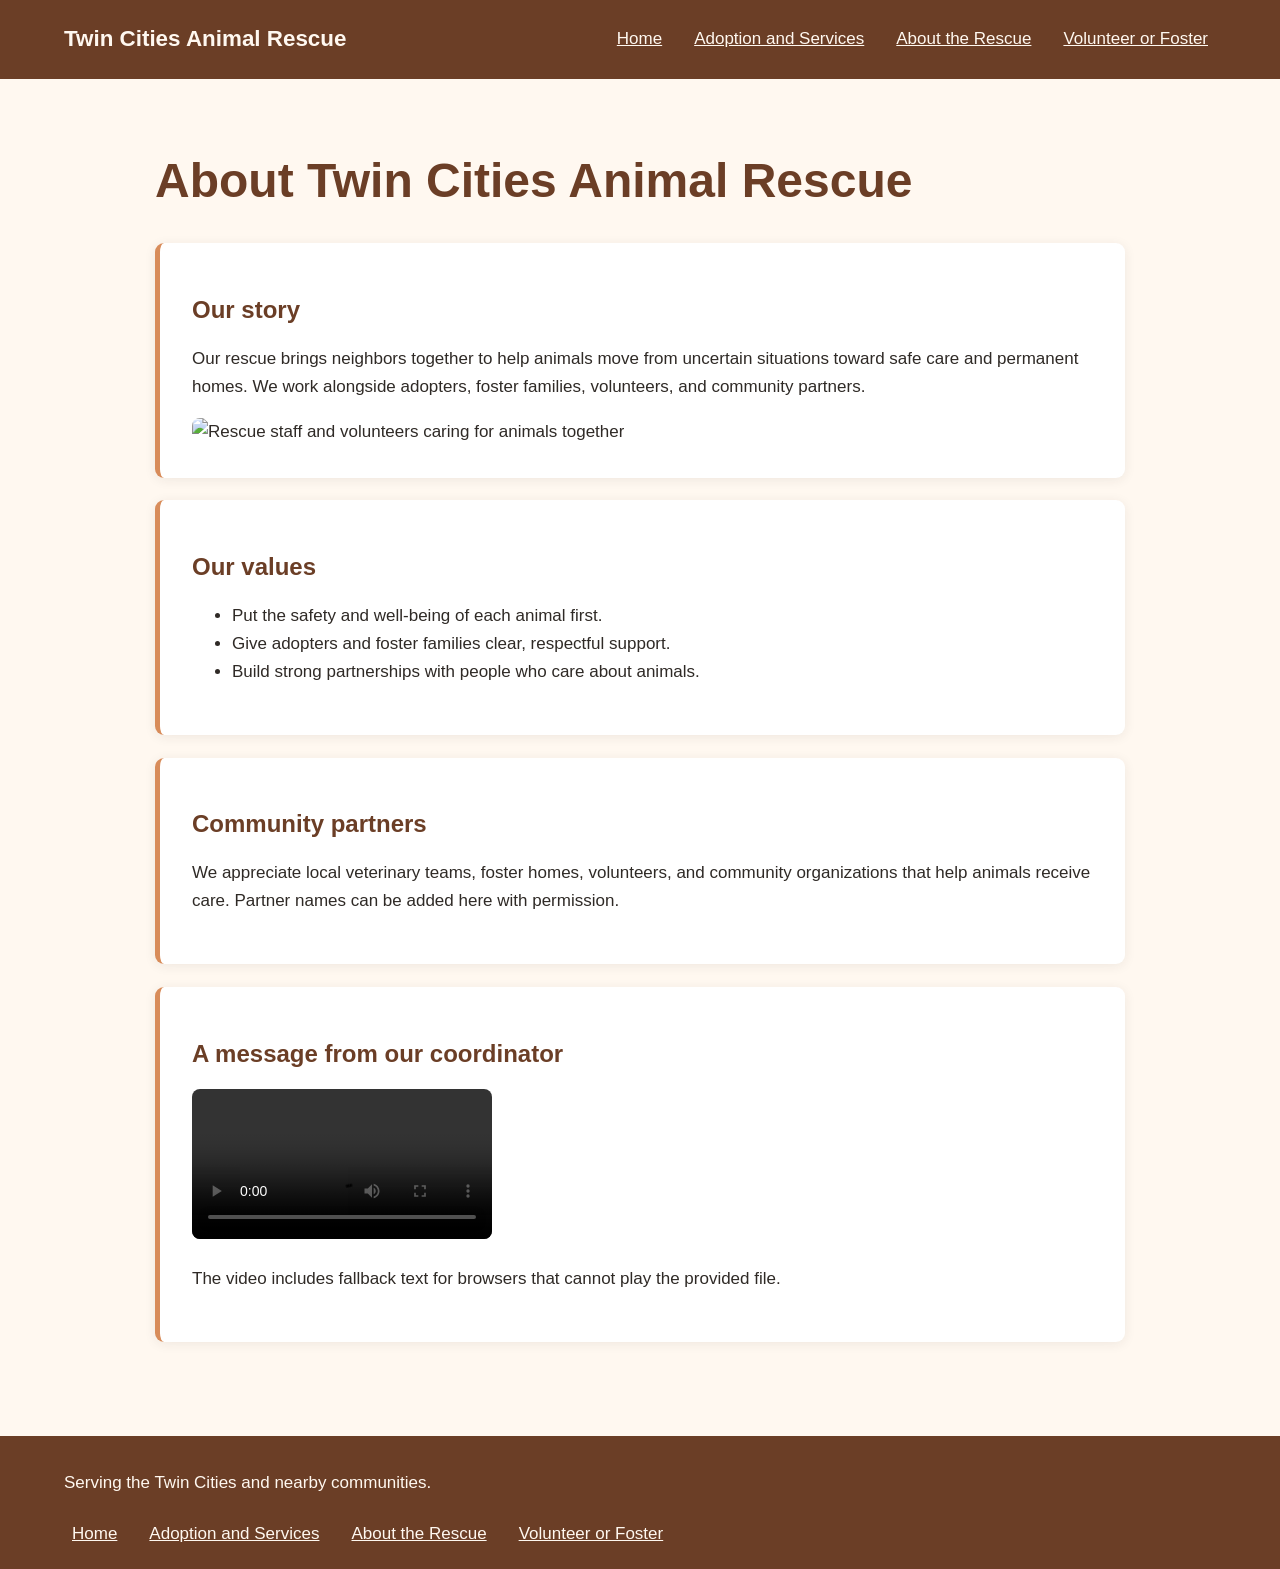
==== about.html @ d3bedfe4 "Add files via upload" ====
<!DOCTYPE html>
<html lang="en">
<head>
  <meta charset="utf-8">
  <meta name="viewport" content="width=device-width, initial-scale=1">
  <title>Twin Cities Animal Rescue | About</title>
 <link rel="stylesheet" href="styles.css">
  <script src="script.js" defer></script>
</head>
<body>
  <header class="site-header">
    <p>Twin Cities Animal Rescue</p>
    <nav aria-label="Main navigation">
      <ul>
        <li><a href="index.html">Home</a></li>
        <li><a href="services.html">Adoption and Services</a></li>
        <li><a href="about.html">About the Rescue</a></li>
        <li><a href="contact.html">Volunteer or Foster</a></li>
      </ul>
    </nav>
  </header>
  <main class="page-container">
    <h1>About Twin Cities Animal Rescue</h1>
    <section aria-labelledby="story-heading">
      <h2 id="story-heading">Our story</h2>
      <p>Our rescue brings neighbors together to help animals move from uncertain situations toward safe care and permanent homes. We work alongside adopters, foster families, volunteers, and community partners.</p>
      <picture>
        <source media="(max-width: 600px)" srcset="media/rescue-feature-small.jpg">
        <source media="(min-width: 601px)" srcset="media/rescue-feature-large.jpg">
        <img src="media/rescue-feature-large.jpg" alt="Rescue staff and volunteers caring for animals together">
      </picture>
    </section>
    <section aria-labelledby="values-heading">
      <h2 id="values-heading">Our values</h2>
      <ul>
        <li>Put the safety and well-being of each animal first.</li>
        <li>Give adopters and foster families clear, respectful support.</li>
        <li>Build strong partnerships with people who care about animals.</li>
      </ul>
    </section>
    <section aria-labelledby="partners-heading">
      <h2 id="partners-heading">Community partners</h2>
      <p>We appreciate local veterinary teams, foster homes, volunteers, and community organizations that help animals receive care. Partner names can be added here with permission.</p>
    </section>
    <section aria-labelledby="message-heading">
      <h2 id="message-heading">A message from our coordinator</h2>
      <video controls preload="metadata" aria-label="Video message from a Twin Cities Animal Rescue coordinator">
        <source src="media/rescue-message.mp4" type="video/mp4">
        Your browser cannot play this video. Please contact the rescue through the Volunteer or Foster page for information.
      </video>
      <p>The video includes fallback text for browsers that cannot play the provided file.</p>
    </section>
  </main>
  <footer class="site-footer">
    <p>Serving the Twin Cities and nearby communities.</p>
    <nav aria-label="Footer navigation">
      <ul>
        <li><a href="index.html">Home</a></li>
        <li><a href="services.html">Adoption and Services</a></li>
        <li><a href="about.html">About the Rescue</a></li>
        <li><a href="contact.html">Volunteer or Foster</a></li>
      </ul>
    </nav>
  </footer>
</body>
</html>
---- styles.css ----
:root{--cream:#fff8f0;--brown:#6b3e26;--peach:#d88c5a;--charcoal:#2f2a26}*{box-sizing:border-box}body{margin:0;background:var(--cream);color:var(--charcoal);font:17px/1.65 Arial,sans-serif}h1,h2,h3{color:var(--brown);line-height:1.25}h1{font-size:clamp(2rem,5vw,3rem)}h2{font-size:1.5rem}a{color:var(--brown)}.site-header,.site-footer{background:var(--brown);color:var(--cream);padding:1rem 5%}.site-header p{font-size:1.4rem;font-weight:700;margin:.3rem 0}.site-header a,.site-footer a{color:var(--cream)}nav ul{display:flex;flex-direction:column;gap:.35rem;list-style:none;margin:0;padding:0}nav a{display:inline-block;padding:.35rem .5rem;border-radius:5px}nav a:hover,nav a:focus-visible{background:var(--peach);color:var(--charcoal)}.page-container{max-width:1050px;margin:auto;padding:1.2rem}section{background:#fff;border-left:5px solid var(--peach);padding:1.25rem;margin:1.4rem 0;border-radius:9px;box-shadow:0 2px 12px #2f2a2614}img,video{max-width:100%;height:auto;border-radius:8px}figure{margin:1rem 0}figcaption{font-size:.9rem}label{font-weight:700;display:inline-block;margin-bottom:.3rem}input,select,textarea{width:100%;max-width:650px;padding:.7rem;border:1px solid var(--brown);border-radius:6px;font:inherit;background:#fff;color:var(--charcoal)}fieldset{border:1px solid var(--peach);border-radius:8px;padding:1rem}legend{font-weight:bold;color:var(--brown)}button,.choice-button{background:var(--brown);color:var(--cream);border:2px solid var(--brown);padding:.7rem 1rem;border-radius:7px;cursor:pointer;font:inherit}button:hover,button:focus-visible{background:var(--peach);color:var(--charcoal)}.choice-button[aria-pressed=true]{background:var(--peach);color:var(--charcoal)}.choice-list{display:flex;flex-wrap:wrap;gap:.7rem;margin:1rem 0}.status{font-weight:700;color:var(--brown)}.field-error{display:block;color:#8c231b;font-weight:700;font-size:.9rem;margin-top:.25rem}.invalid{outline:2px solid #8c231b}.site-footer{margin-top:2rem}@media(min-width:760px){.page-container{padding:2.5rem}nav ul{flex-direction:row;flex-wrap:wrap;gap:1rem}section{padding:2rem}.site-header{display:flex;align-items:center;justify-content:space-between;gap:2rem}}
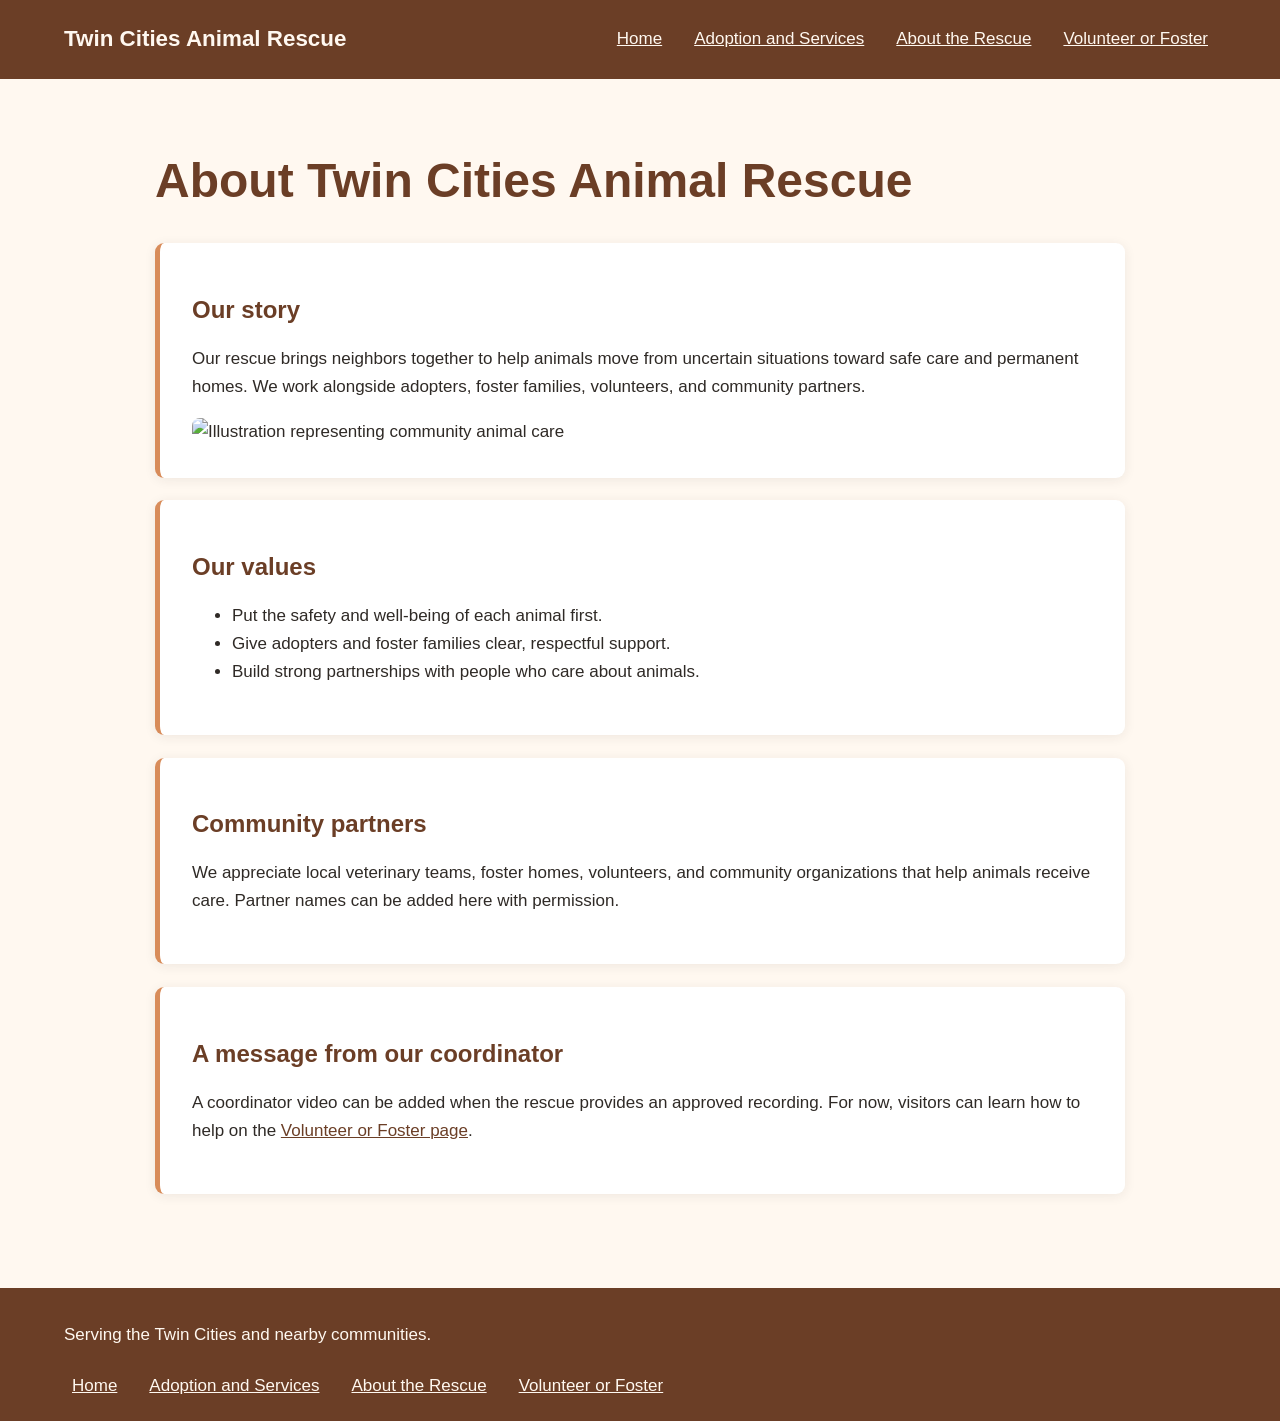
==== commit 38ff001d: "Add files via upload" ====
--- a/about.html
+++ b/about.html
@@ -27,7 +27,7 @@
       <picture>
         <source media="(max-width: 600px)" srcset="media/rescue-feature-small.jpg">
         <source media="(min-width: 601px)" srcset="media/rescue-feature-large.jpg">
-        <img src="media/rescue-feature-large.jpg" alt="Rescue staff and volunteers caring for animals together">
+        <img src="media/rescue-feature-large.jpg" alt="Illustration representing community animal care">
       </picture>
     </section>
     <section aria-labelledby="values-heading">
@@ -44,11 +44,7 @@
     </section>
     <section aria-labelledby="message-heading">
       <h2 id="message-heading">A message from our coordinator</h2>
-      <video controls preload="metadata" aria-label="Video message from a Twin Cities Animal Rescue coordinator">
-        <source src="media/rescue-message.mp4" type="video/mp4">
-        Your browser cannot play this video. Please contact the rescue through the Volunteer or Foster page for information.
-      </video>
-      <p>The video includes fallback text for browsers that cannot play the provided file.</p>
+      <p>A coordinator video can be added when the rescue provides an approved recording. For now, visitors can learn how to help on the <a href="contact.html">Volunteer or Foster page</a>.</p>
     </section>
   </main>
   <footer class="site-footer">
